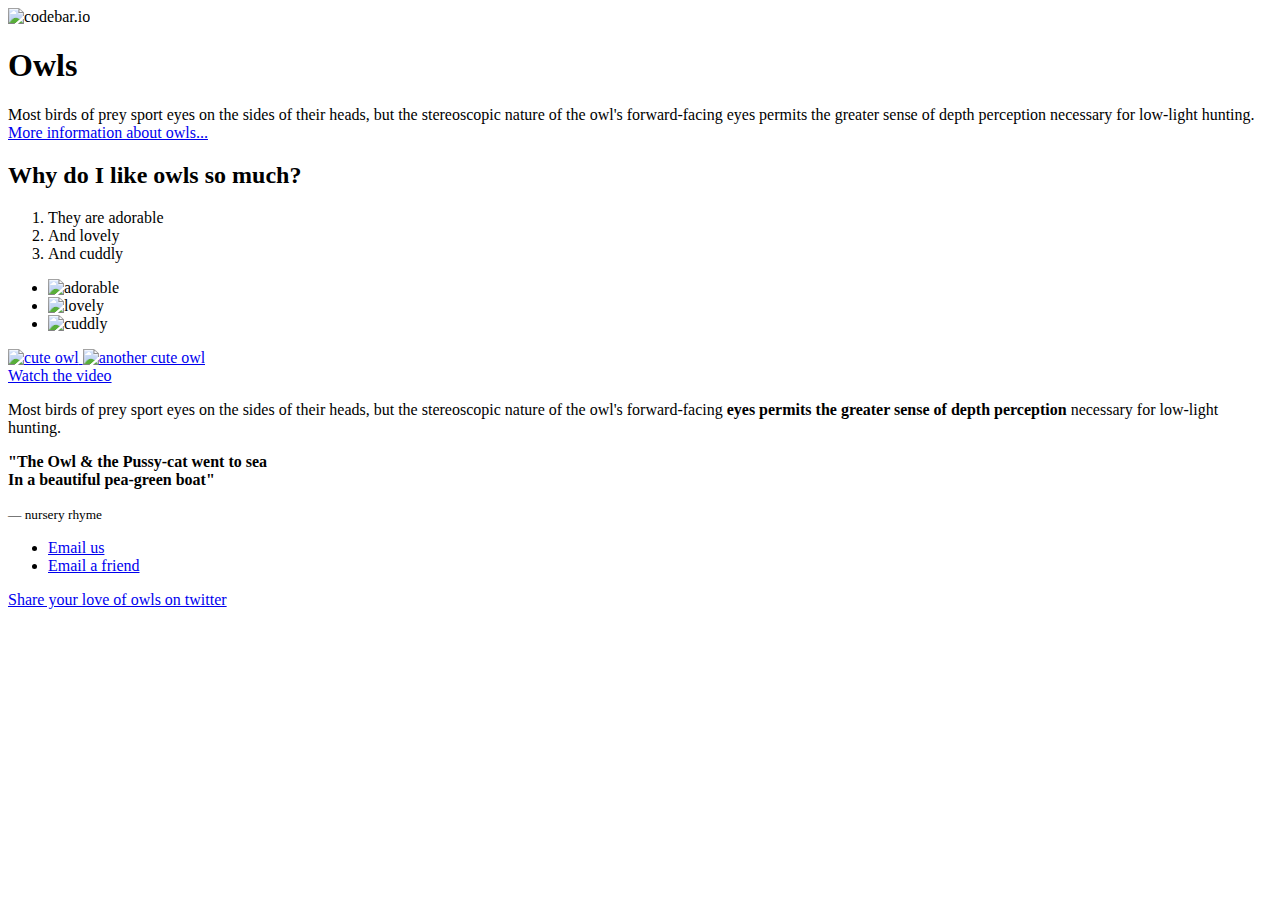
==== owls.html @ a1e0b84e "Owls" ====
<!DOCTYPE html>
<html>
  <head>
    <title>I love owls</title>
  </head>
  <body>
    <div>
      <img src="logo.png" alt="codebar.io">
    </div>
        <div>
        <h1>Owls</h1>
        <p>
          Most birds of prey sport eyes on the sides of their heads,
          but the stereoscopic nature of the owl's forward-facing eyes permits the greater
          sense of depth perception necessary for low-light hunting.
          <a href="https://en.wikipedia.org/wiki/Owl">More information about owls...</a>
        </p>
      </div>
      <h2>Why do I like owls so much?</h2>
      <ol>
        <li>They are adorable</li>
        <li>And lovely</li>
        <li>And cuddly</li>
      </ol>
      <ul>
        <li><img src="img1.jpg" alt="adorable"></li>
        <li><img src="img2.jpg" alt="lovely"></li>
        <li><img src="img3.jpg" alt="cuddly"></li>
      </ul>
      <div>
        <a href="https://www.youtube.com/watch?v=gBjnfgnwXic">
          <img src="img4.jpg" alt="cute owl">
          <img src="img5.jpg" alt="another cute owl">
          <br>
          Watch the video
        </a>
      </div>
      <p>
        Most birds of prey sport eyes on the sides of their heads,
        but the stereoscopic nature of
        the owl's forward-facing <strong>eyes permits the greater
        sense of depth perception</strong> necessary for low-light hunting.
      </p>
      <div>
        <p>
          <strong>
             "The Owl &amp; the Pussy-cat went to sea <br> 
              In a beautiful pea-green boat"
          </strong>
        </p>
        <small>&mdash; nursery rhyme</small>
      </div>
      <ul>
        <li>
           <a href="mailto:social@codebar.io?subject=I%20love%20owls%20::%20codebar">Email us</a>
        </li>
        <li>
           <a href="mailto:?subject=I%20love%20owls%20::%20codebar">Email a friend</a>
        </li>
      </ul>
      <!-- Note to self: this is where the header goes -->
      <a href="https://twitter.com/home?status=I love owls! via @codebar">Share your love of owls on twitter</a>
    </body>
</html>
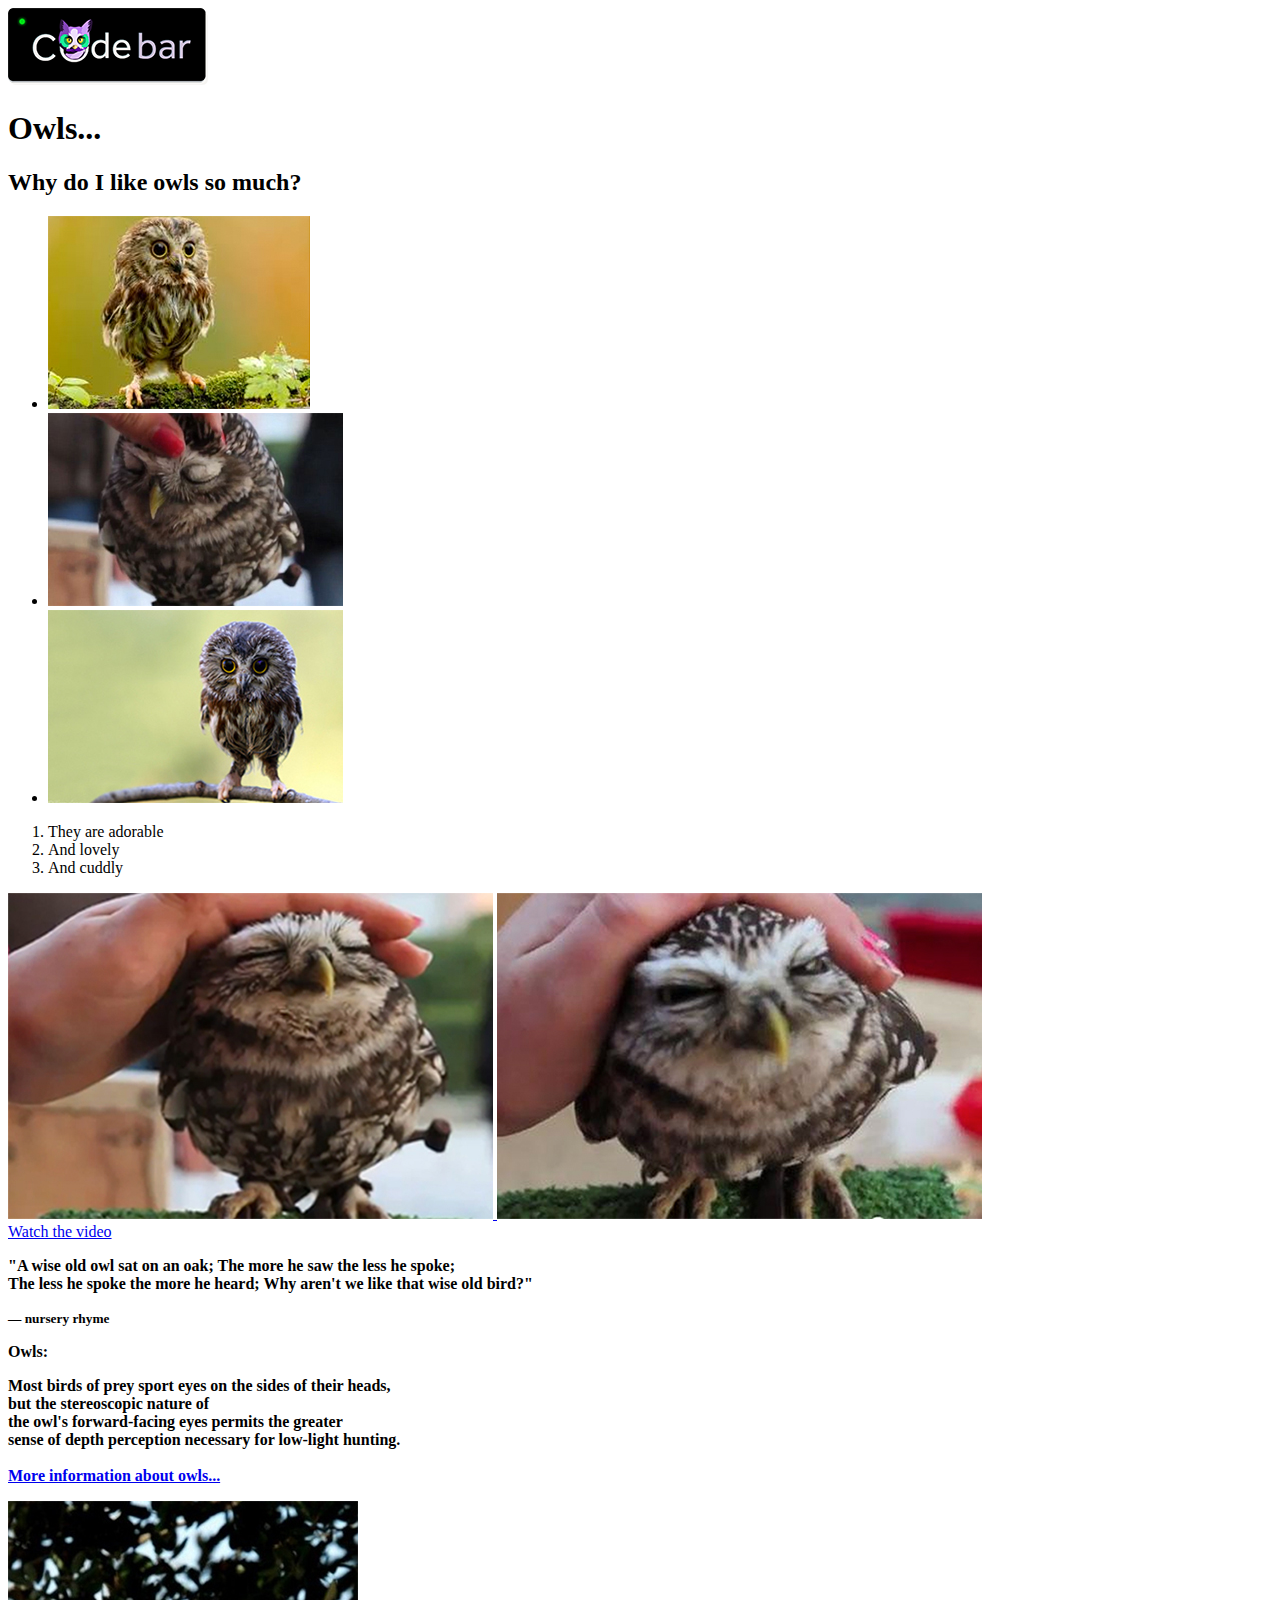
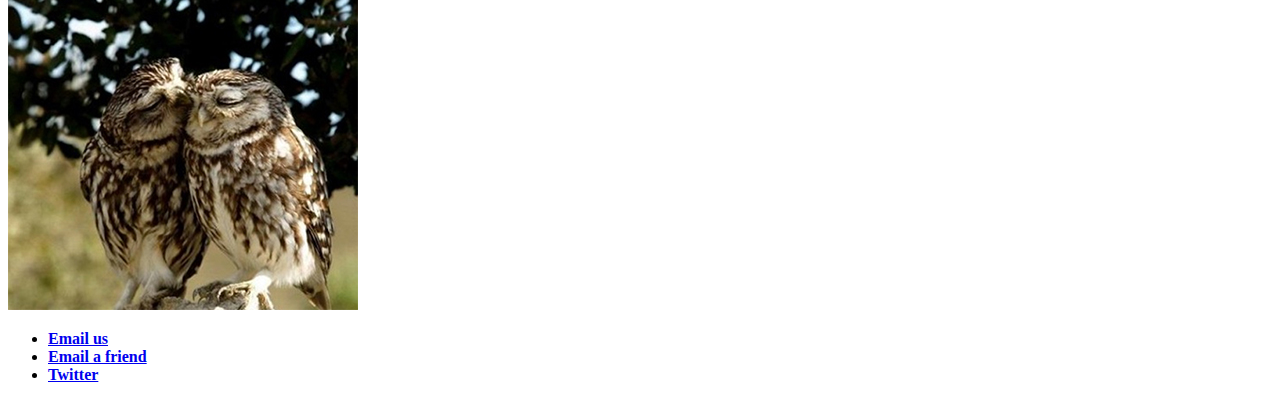
==== commit d1bc2af9: "Owls" ====
--- a/owls.html
+++ b/owls.html
@@ -8,26 +8,24 @@
       <img src="logo.png" alt="codebar.io">
     </div>
         <div>
-        <h1>Owls</h1>
+        <h1>Owls...</h1>
         <p>
-          Most birds of prey sport eyes on the sides of their heads,
-          but the stereoscopic nature of the owl's forward-facing eyes permits the greater
-          sense of depth perception necessary for low-light hunting.
-          <a href="https://en.wikipedia.org/wiki/Owl">More information about owls...</a>
+          
         </p>
       </div>
       <h2>Why do I like owls so much?</h2>
-      <ol>
-        <li>They are adorable</li>
-        <li>And lovely</li>
-        <li>And cuddly</li>
-      </ol>
+      
       <ul>
         <li><img src="img1.jpg" alt="adorable"></li>
         <li><img src="img2.jpg" alt="lovely"></li>
         <li><img src="img3.jpg" alt="cuddly"></li>
       </ul>
       <div>
+          <ol>
+              <li>They are adorable</li>
+              <li>And lovely</li>
+              <li>And cuddly</li>
+            </ol>
         <a href="https://www.youtube.com/watch?v=gBjnfgnwXic">
           <img src="img4.jpg" alt="cute owl">
           <img src="img5.jpg" alt="another cute owl">
@@ -36,19 +34,24 @@
         </a>
       </div>
       <p>
-        Most birds of prey sport eyes on the sides of their heads,
-        but the stereoscopic nature of
-        the owl's forward-facing <strong>eyes permits the greater
-        sense of depth perception</strong> necessary for low-light hunting.
+          <strong> "A wise old owl sat on an oak; The more he saw the less he spoke;<br>
+          The less he spoke the more he heard; Why aren't we like that wise old bird?"<strong>
       </p>
+      <small>&mdash; nursery rhyme</small>
+      <p>
+          <strong> Owls:</strong>
+      </p>
+      <p>
+        Most birds of prey sport eyes on the sides of their heads,<br>
+        but the stereoscopic nature of <br>
+        the owl's forward-facing <strong> eyes permits the greater <br>
+        sense of depth perception </strong> necessary for low-light hunting. <br>
+        <br>
+        <a href="https://en.wikipedia.org/wiki/Owl">More information about owls...</a>
+        </p>
       <div>
-        <p>
-          <strong>
-             "The Owl &amp; the Pussy-cat went to sea <br> 
-              In a beautiful pea-green boat"
-          </strong>
-        </p>
-        <small>&mdash; nursery rhyme</small>
+          <img src="img6.jpg" alt="cute owl">
+        
       </div>
       <ul>
         <li>
@@ -57,8 +60,10 @@
         <li>
            <a href="mailto:?subject=I%20love%20owls%20::%20codebar">Email a friend</a>
         </li>
+        <li>
+          <a href="https://twitter.com/home?status=I love owls! via @codebar">Twitter</a>
+        </li>
       </ul>
       <!-- Note to self: this is where the header goes -->
-      <a href="https://twitter.com/home?status=I love owls! via @codebar">Share your love of owls on twitter</a>
     </body>
 </html>